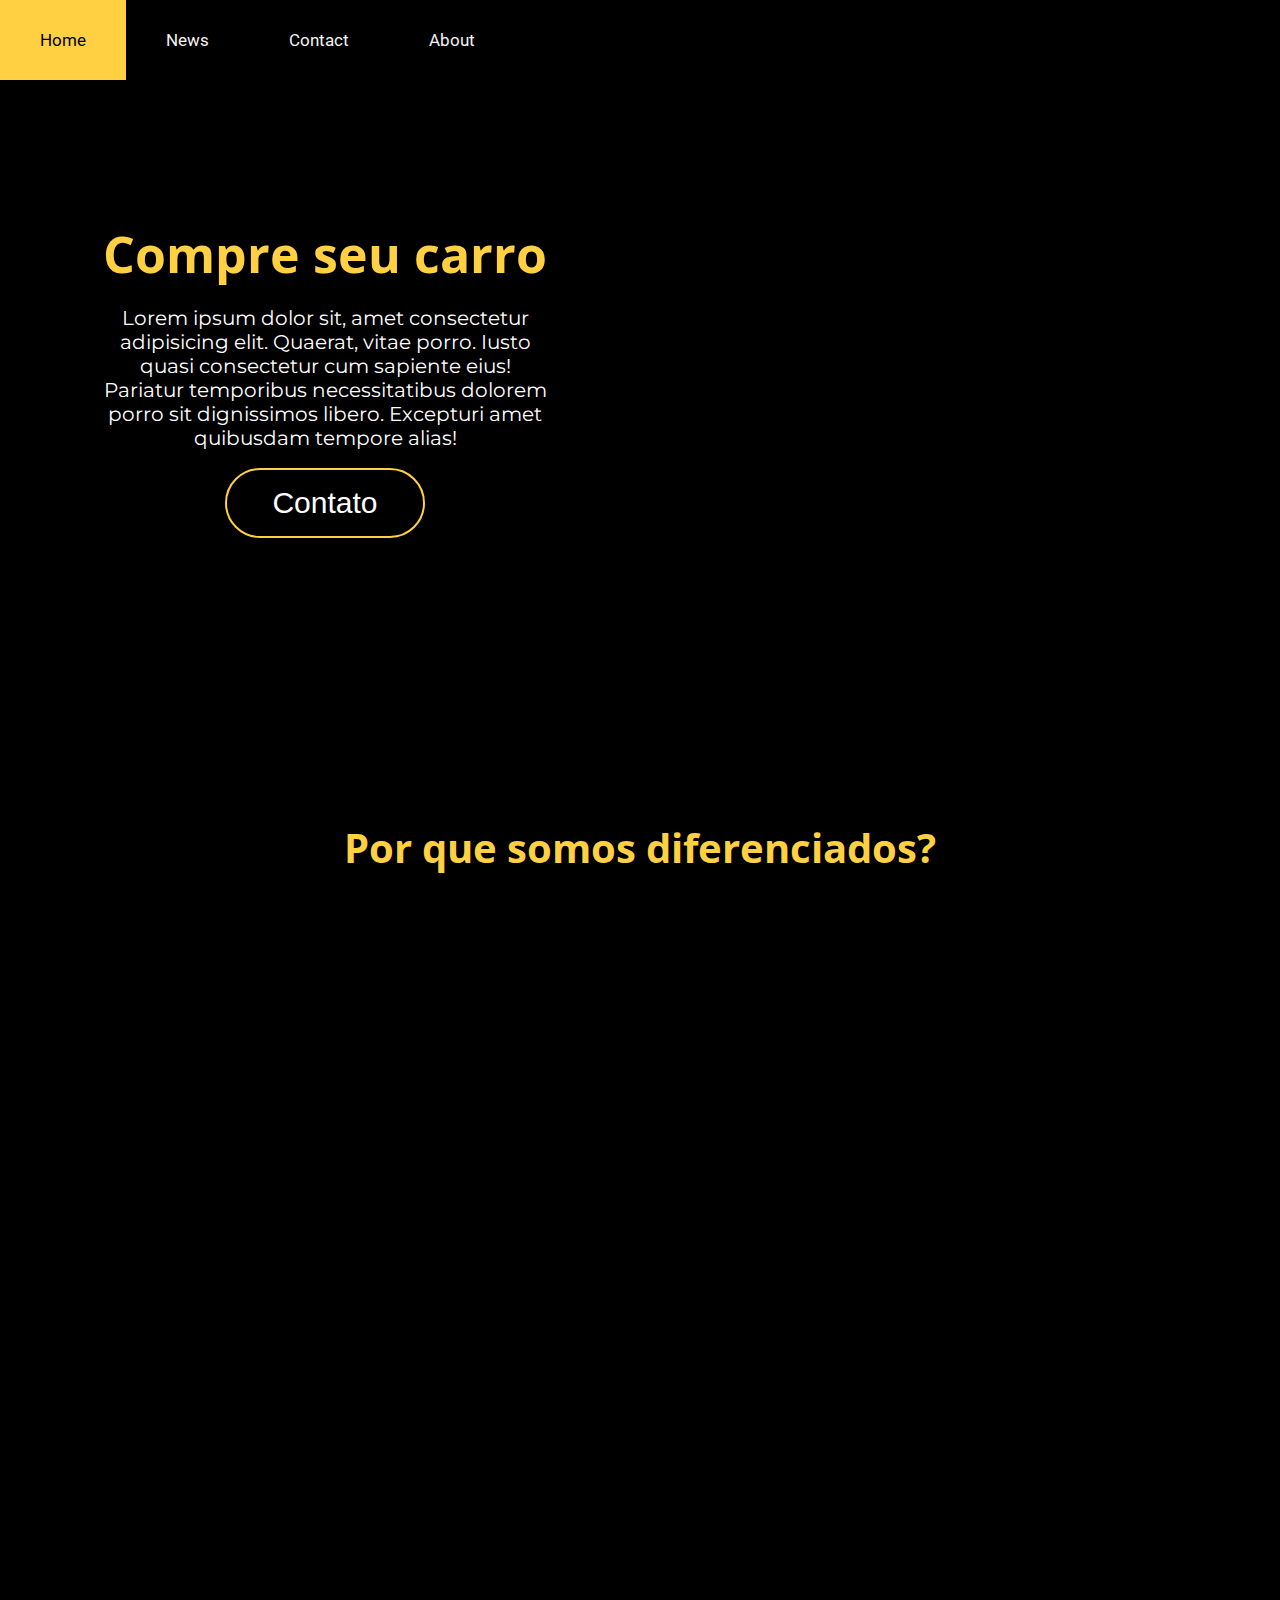
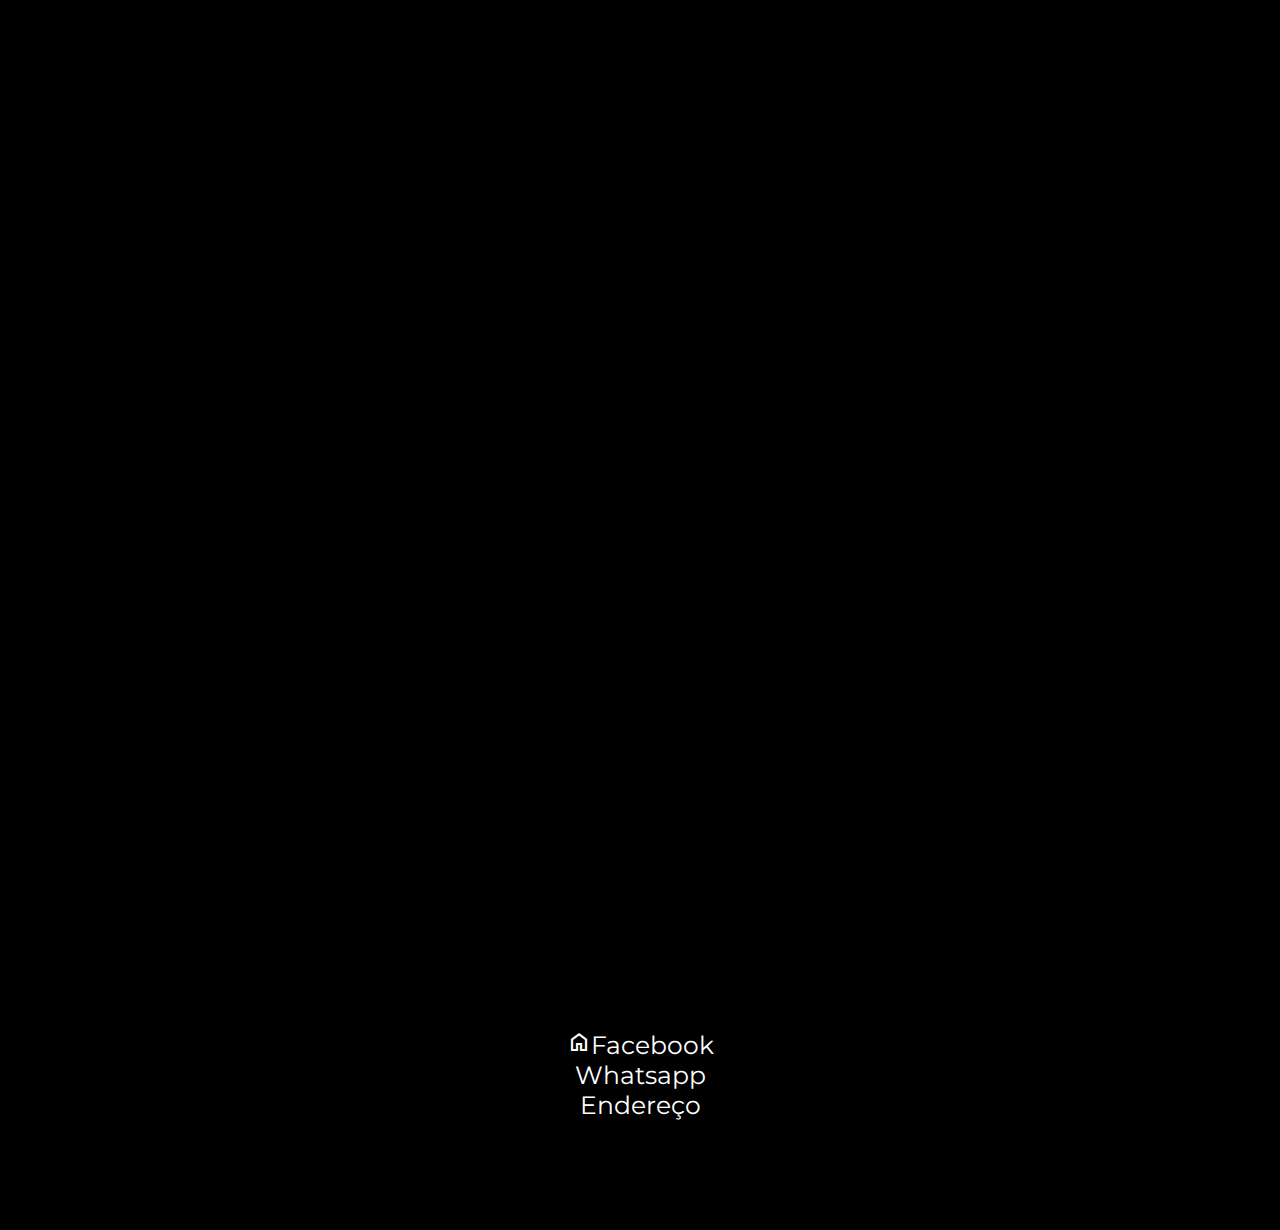
==== index2.html @ 9e72f69d "Add files via upload" ====
<!DOCTYPE html>
<html lang="en">
<head>
    <meta charset="UTF-8">
    <meta http-equiv="X-UA-Compatible" content="IE=edge">
    <meta name="viewport" content="width=device-width, initial-scale=1.0">
    <link href="style2.css" rel="stylesheet">
    <link rel="preconnect" href="https://fonts.googleapis.com">
    <link rel="preconnect" href="https://fonts.googleapis.com"><link rel="preconnect" href="https://fonts.gstatic.com" crossorigin><link href="https://fonts.googleapis.com/css2?family=Montserrat:wght@100&family=Open+Sans&family=Prosto+One&family=Roboto&display=swap" rel="stylesheet">
    <link rel="stylesheet" href="https://fonts.googleapis.com/css2?family=Material+Symbols+Outlined:opsz,wght,FILL,GRAD@48,400,0,0" />
    <link rel="stylesheet" href="https://cdnjs.cloudflare.com/ajax/libs/font-awesome/4.7.0/css/font-awesome.min.css">
    <link rel="stylesheet" href="https://fonts.googleapis.com/css2?family=Material+Symbols+Outlined:opsz,wght,FILL,GRAD@48,400,0,0" />
    <link href="https://unpkg.com/aos@2.3.1/dist/aos.css" rel="stylesheet">
    <title>Site moderno</title>
</head>
<body>
    <div class="topnav" id="myTopnav">
        <a href="#home">Home</a>
        <a href="#news">News</a>
        <a href="#contact">Contact</a>
        <a href="#about">About</a>
        <a href="javascript:void(0);" class="icon" onclick="myFunction()">
          <i class="fa fa-bars"></i>
        </a>
    </div>
    <div class="head">
        <div class="container">
            <h1>Compre seu carro</h1>
            <br>
            <span>Lorem ipsum dolor sit, amet consectetur adipisicing elit. Quaerat, vitae porro. Iusto quasi consectetur cum sapiente eius! Pariatur temporibus necessitatibus dolorem porro sit dignissimos libero. Excepturi amet quibusdam tempore alias!</span>
            <br>
            <br>
            <button type="submit">Contato</button>
        </div>
        <div class="diagonal"></div>
        <!--<img src="https://i2-prod.lincolnshirelive.co.uk/whats-on/whats-on-news/article192761.ece/ALTERNATES/s1200b/Ferrari-Belvior.jpg">-->
    </div>
    <div class="section">
        <h1>Por que somos diferenciados?</h1>
        <div class="icons" data-aos="fade-right">
            <div class="box">
                <span class="material-symbols-outlined">settings</span>
                <h2>Somos qualificados</h2>
            </div>
            <div class="box">
                <span class="material-symbols-outlined">settings</span>
                <h2>Limpamos seu carro</h2>
            </div>
            <div class="box">
                <span class="material-symbols-outlined">settings</span>
                <h2>Não atrasamos</h2>
            </div>
            <div class="box">
                <span class="material-symbols-outlined">settings</span>
                <h2>Velozes como um foguete</h2>
            </div>
        </div>
    </div>
    <div class="fixed"></div>
    <div class="flexbox">
        <div class="text-box" data-aos="fade-right">
            <h1>Título do texto</h1>
            <hr>
            <br>
            <span>O Doutor Bruno Leandro Dias, OAB/SP 331.739, Pós Graduado em Direito Penal, Processo Penal E Criminologia pela PUC, em conjunto com uma equipe especializada na área criminal, busca oferecer atendimento de excelência aos seus clientes, com a máxima urgência que os casos criminais necessitam, sempre trazendo informações aos familiares dos envolvidos com muita seriedade e paciência, pois sabemos que nessas horas as famílias dos nossos clientes passam por momentos de angústia.
            <br>
            <br>
            O escritório é sediado na cidade de São Paulo, porém a atuação dos profissionais pode ter abrangência em todo o território
            nacional, tanto em crimes estaduais, quanto nos crimes federais.
            <br>
            <br> 
            Minha missão é foco na busca da melhor solução.</span>
        </div>
        <div class="image-box" data-aos="fade-left">
            <img src="mecanica.webp">
        </div>
    </div>
    <div class="rodape">
        <div class="container-foot">
            <div class="box-foot"><span class="material-symbols-outlined">home</span><p>Facebook</p></div>
            <div class="box-foot"><i></i><p>Whatsapp</p></div>
            <div class="box-foot"><i></i><p>Endereço</p></div>
        </div>
    </div>

<script src="https://unpkg.com/aos@2.3.1/dist/aos.js"></script>
<script>
AOS.init();
function myFunction() {
  var x = document.getElementById("myTopnav");
  if (x.className === "topnav") {
    x.className += " responsive";
  } else {
    x.className = "topnav";
  }
}
</script>
</body>
</html>
---- style2.css ----
@import url('https://fonts.googleapis.com/css2?family=Montserrat:wght@100&family=Open+Sans&family=Prosto+One&family=Roboto&display=swap');


*{
    margin: 0;
    padding: 0;
    box-sizing: border-box;
}

body{
    background-color: black;
}

hr{
    color: #ffd041;
    background-color: #ffd041;
    height: 2px;
    border: none;
}

/*navbar*/
.topnav {
  overflow: hidden;
  position: absolute;
  z-index: 5;
  background-color: transparent;
}

.topnav a {
  float: left;
  font-family: 'Roboto', sans-serif;
  display: block;
  color: #f2f2f2;
  text-align: center;
  padding: 30px 40px;
  text-decoration: none;
  font-size: 17px;
}

.topnav a:hover {
  background-color: #ffd041;
  color: black;
}

.topnav .icon {
  display: none;
}

@media screen and (max-width: 1230px) {
  .topnav a:not(:first-child) {display: none;}
  .topnav a.icon {
    float: right;
    display: block;
  }
}

@media screen and (max-width: 1230px) {
  .topnav{
    background-color: black;
    width: 100%;
  }
  .topnav.responsive {
    position: relative; 
    background-color: #ffd041;
    }
  .topnav.responsive .icon {
    position: absolute;
    right: 0;
    top: 0;
    background-color: #ffd041;
  }
  .topnav.responsive a {
    float: none;
    display: block;
    text-align: left;
    background-color: #ffd041;
  }
  .head{
    padding-top: 80px;
  }
  .icons{
    display: block;
    padding: 0;
  }
}


.head{
    background: url("ferraria.jpg") center center;
    background-repeat: no-repeat;
    background-size: cover;
    height: 720px;
    position: relative;
}

.diagonal{
    background-color: black;
    overflow: hidden;
    z-index: 1;
    width: 1000px;
    height: 1500px;
    right: 40%;
    bottom: 0%;
    position: absolute;
    transform: skew(-30deg, 20deg); /* Padrão */
}

.container{
    height: 600px;
    width: 450px;
    position: absolute;
    z-index: 2;
    left: 50px;
    padding-top: 170px;
    text-align: center;
    margin: 50px;
}

.container > h1{
    color: #ffd041;
    font-size: 50px;
    font-family: 'Open Sans', sans-serif;
}

.container > span{
    color: white;
    font-size: 20px;
    font-family: 'Montserrat', sans-serif;
}

button{
    border: 2px solid #ffd041;
    border-radius: 50px;
    width: 200px;
    height: 70px;
    font-style: bold;
    font-size: 30px;
    background-color: transparent;
    color: white;
}

button:hover{
    cursor: pointer;
    background-color: #ffd041;
    color: black;
}

.section{
    width: 100%;
    height: 500px;
    margin-top: 50px;
    position: relative;
    background-color: black;
    z-index: 3;
    text-align: center;
}

.section > h1{
    color: #ffd041;
    font-size: 40px;
    padding-top: 50px;
    font-family: 'Open Sans', sans-serif;
}

.icons{
    display: flex;
    flex-wrap: wrap;
    justify-content: space-between;
    padding: 0 60px 60px 60px;
    color: #ffd041;
    font-family: 'Montserrat', sans-serif;
}

.icons > .box{
    width: 300px;
    padding: 50px;
}

.icons > .box > span{
    font-size: 170px;
    color: white;
}

.fixed{
    background: url("rolls.jpg") center center;
    background-attachment: fixed;
    background-repeat: no-repeat;
    background-size: cover;
    height: 400px;
    width: 100%;
}

.flexbox{
    display: grid;
    grid-template-columns: 3fr 1fr;
    padding: 80px;
    overflow: hidden;
    background-color: black;
    font-family: 'Roboto', sans-serif;
}

.text-box{
    height: 800px;
    width: 500px;
    margin-left: 100px;
    vertical-align: middle;
    color: white;
    font-size: 20px;
}

.image-box{
    height: 200px;
    width: 500px;
    margin-left: 50px;
}

.image-box > img{
    width: 400px;
    height: 700px;
    border: 3px #ffd041 solid;
}

.rodape{
    width: 100%;
    height: 200px;
    display: inline-block;
    background-color: black;
    font-size: 25px;
    color: white;
    text-align: center;
    font-family: 'Montserrat', sans-serif;
}

.container-foot{
    display: block;
    text-align: center;
}

.box-foot{
    justify-content: center ;
    display: flex;
}

@media(max-width: 1230px){
    .diagonal{
        display: none;
    }
    .head{
        height: 600px;
        display: flex;
        justify-content: center;
    }
    .container{
        background-color: rgba(0, 0, 0, 0.5);
        width: 100%;
        height: 80%;
        left: 0px;
        margin: 100px 0px 0px 0px;
        padding: 0;
    }
}

@media(max-width: 737px){
    .icons{
        margin: 0;
        padding: 0;
        justify-content: center;
    }
    .section{
        height: 1500px;
    }
    .flexbox{
        display: block;
        padding: 0;
        height: 1300px;
    }
    .text-box, .image-box{
        margin: 0;
        padding: 0;
        width: 80%;
        font-size: 15px;
    }
    .text-box{
        height: 500px;
    }
}
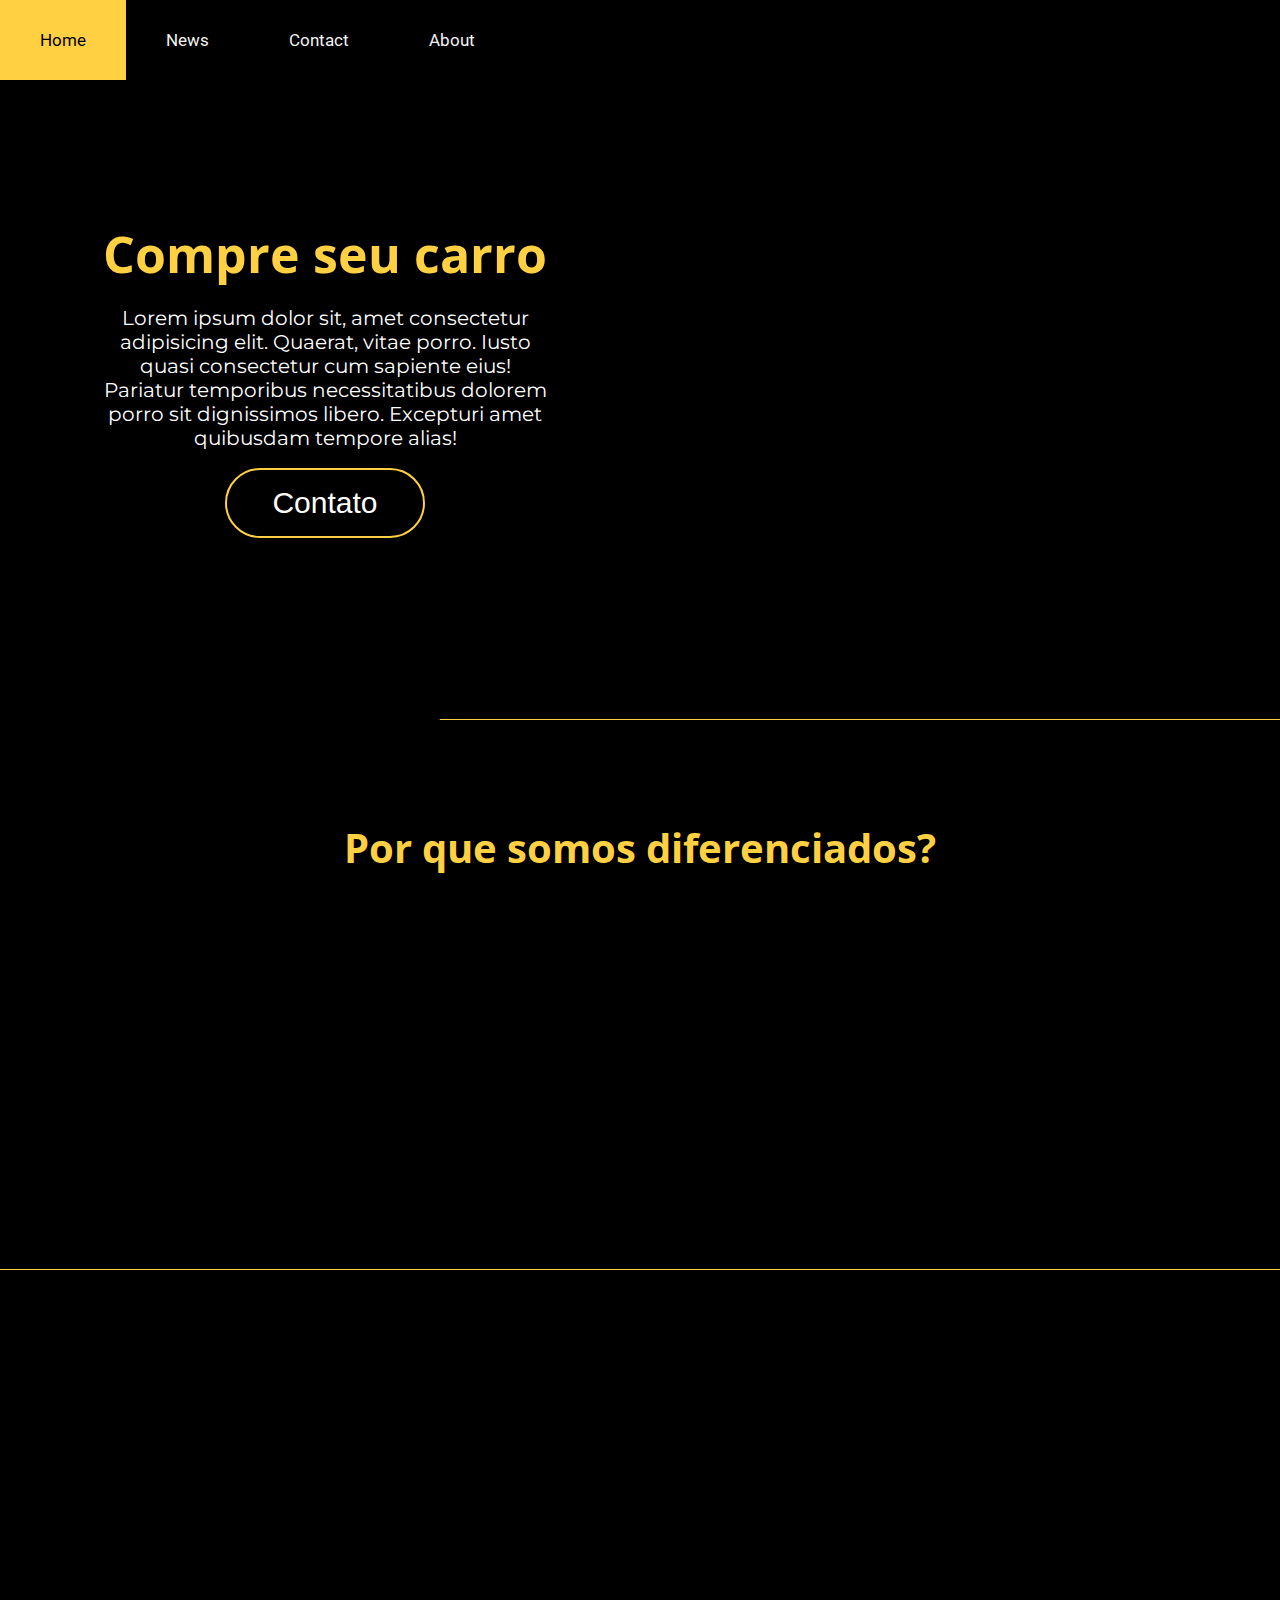
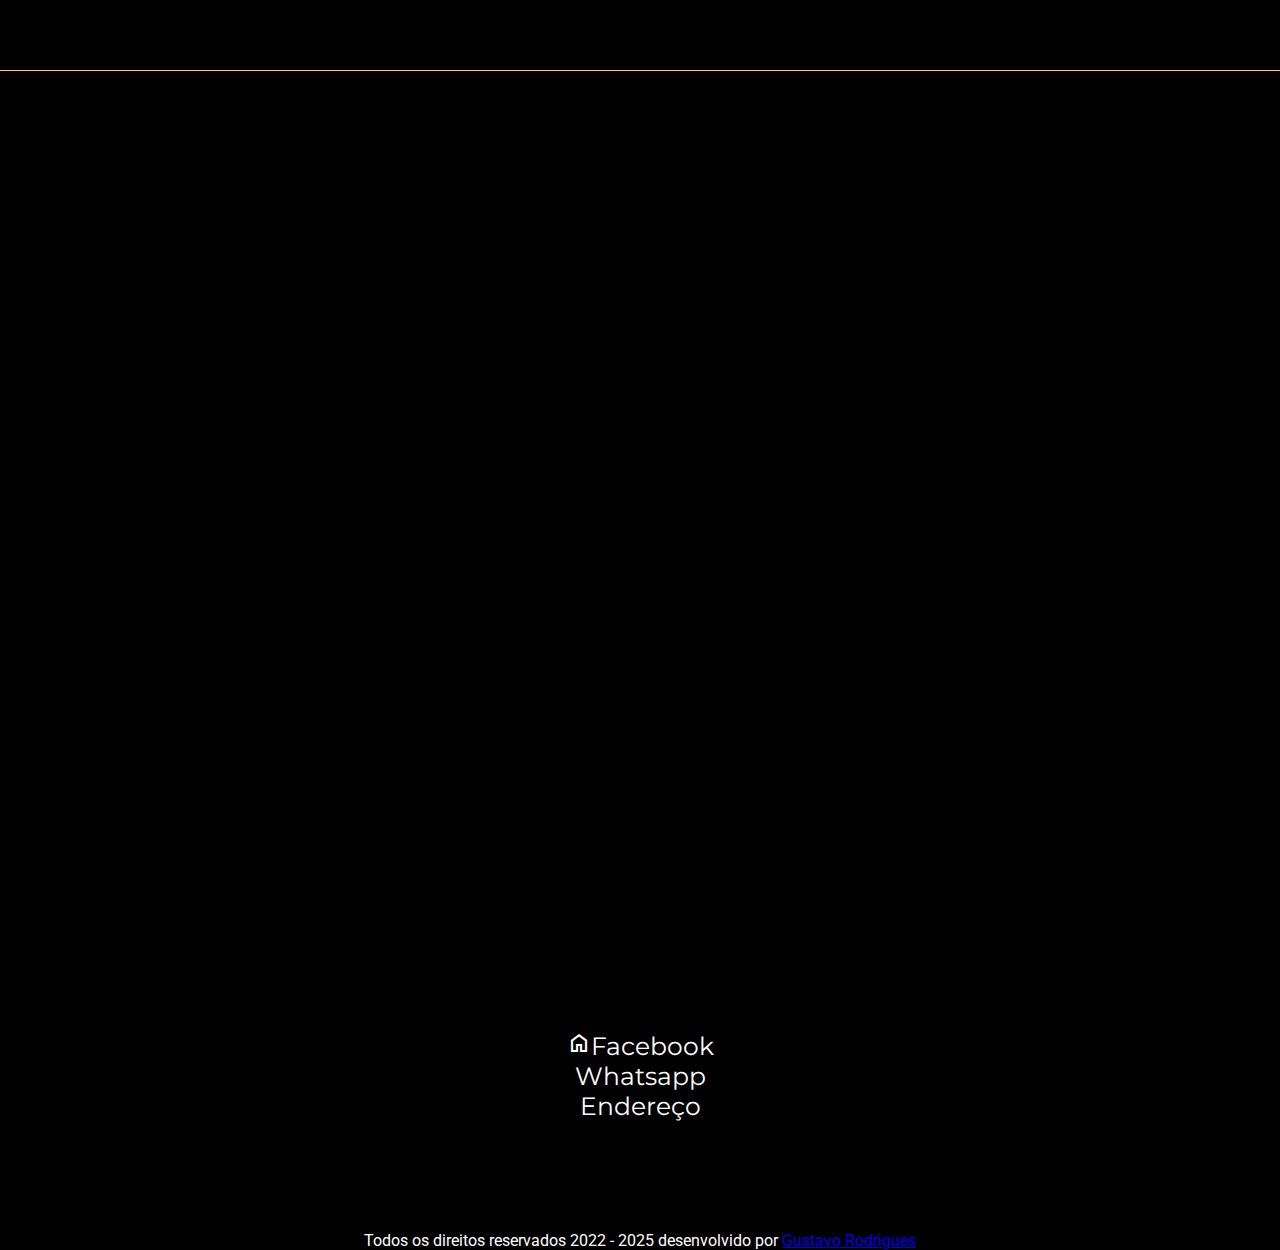
==== commit 72d5ff27: "Add files via upload" ====
--- a/index2.html
+++ b/index2.html
@@ -62,14 +62,13 @@
             <h1>Título do texto</h1>
             <hr>
             <br>
-            <span>O Doutor Bruno Leandro Dias, OAB/SP 331.739, Pós Graduado em Direito Penal, Processo Penal E Criminologia pela PUC, em conjunto com uma equipe especializada na área criminal, busca oferecer atendimento de excelência aos seus clientes, com a máxima urgência que os casos criminais necessitam, sempre trazendo informações aos familiares dos envolvidos com muita seriedade e paciência, pois sabemos que nessas horas as famílias dos nossos clientes passam por momentos de angústia.
+            <span>Lorem, ipsum dolor sit amet consectetur adipisicing elit. Numquam illo repellat, voluptate ex magnam perferendis repellendus ipsa saepe reiciendis eveniet expedita nulla quod tempora voluptatibus excepturi beatae officia assumenda veniam? Lorem ipsum dolor sit amet consectetur, adipisicing elit. Odit doloribus ipsum velit quia quaerat, reprehenderit modi quidem facere beatae sit debitis atque veritatis dignissimos et sed, consequuntur, iure vel officiis. Lorem ipsum dolor sit amet consectetur, adipisicing elit. Consequuntur, ratione quisquam pariatur ducimus iste iusto maxime molestiae similique unde delectus eligendi est laboriosam sunt ea, magni velit debitis? Quae, possimus.</span>
             <br>
             <br>
-            O escritório é sediado na cidade de São Paulo, porém a atuação dos profissionais pode ter abrangência em todo o território
-            nacional, tanto em crimes estaduais, quanto nos crimes federais.
+            Lorem ipsum dolor sit amet consectetur adipisicing elit. Inventore, iure tempora nisi rem odio impedit illum commodi, vitae eaque distinctio corrupti nulla laborum dolores repudiandae, dolorem voluptatum dolore explicabo facere.
             <br>
             <br> 
-            Minha missão é foco na busca da melhor solução.</span>
+            Lorem ipsum dolor sit amet consectetur, adipisicing elit. Optio tempora quod totam atque quis impedit</span>
         </div>
         <div class="image-box" data-aos="fade-left">
             <img src="mecanica.webp">
@@ -81,6 +80,10 @@
             <div class="box-foot"><i></i><p>Whatsapp</p></div>
             <div class="box-foot"><i></i><p>Endereço</p></div>
         </div>
+    </div>
+    <div class="faixa">
+        <span>Todos os direitos reservados 2022 - 2025</span>
+        <span>desenvolvido por <a href="index.html">Gustavo Rodrigues</a></span>
     </div>
 
 <script src="https://unpkg.com/aos@2.3.1/dist/aos.js"></script>
--- a/style2.css
+++ b/style2.css
@@ -91,6 +91,7 @@
     background-size: cover;
     height: 720px;
     position: relative;
+    border-bottom: 1px solid #ffd041;
 }
 
 .diagonal{
@@ -153,6 +154,7 @@
     background-color: black;
     z-index: 3;
     text-align: center;
+    border-bottom: 1px solid #ffd041;
 }
 
 .section > h1{
@@ -191,6 +193,7 @@
 }
 
 .flexbox{
+    border-top: 1px solid #ffd041;
     display: grid;
     grid-template-columns: 3fr 1fr;
     padding: 80px;
@@ -239,6 +242,14 @@
 .box-foot{
     justify-content: center ;
     display: flex;
+}
+
+.faixa{
+    font-family: 'Roboto', sans-serif;
+    text-align: center;
+    width: 100%;
+    background-color: black;
+    color: white;
 }
 
 @media(max-width: 1230px){
